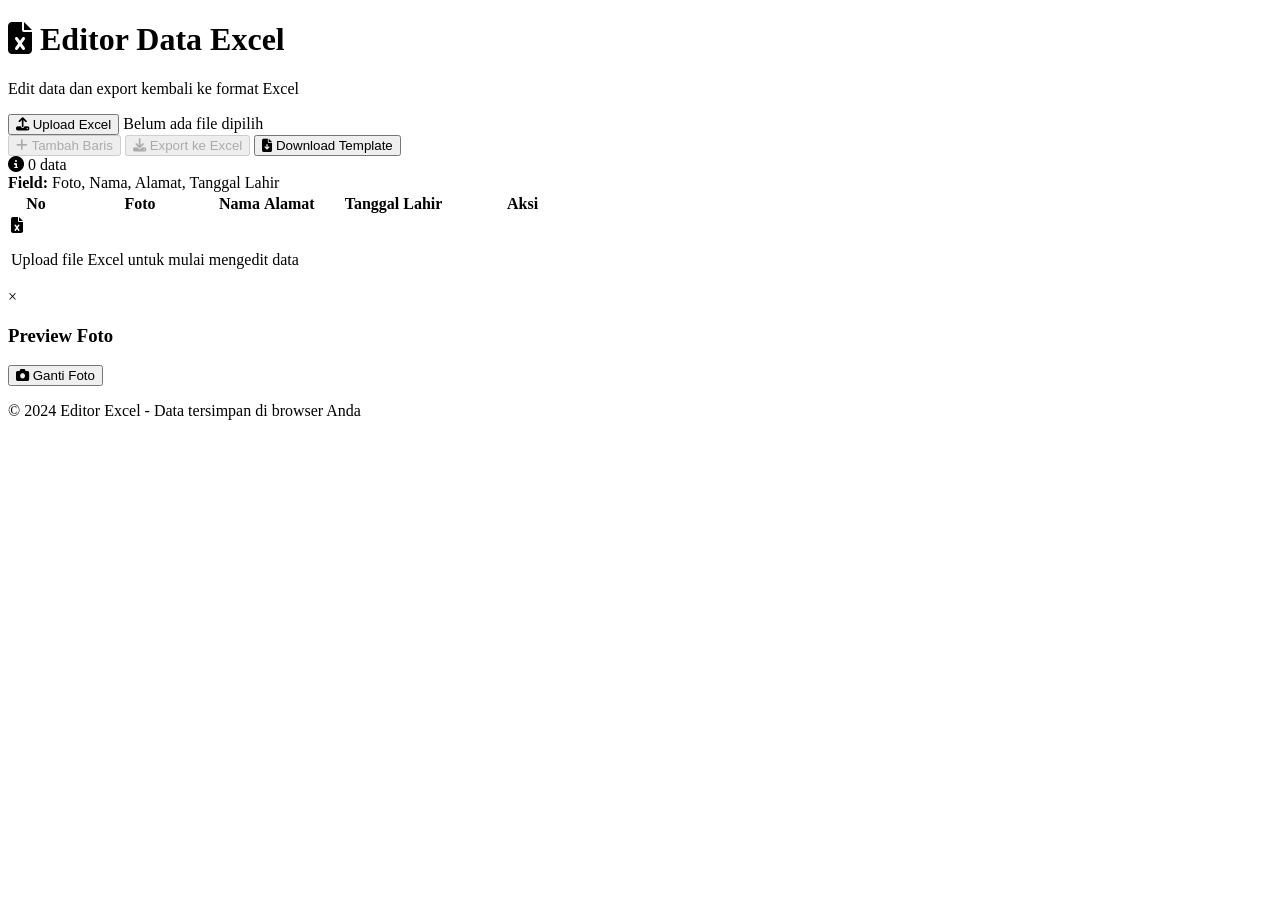
==== index.html @ bfcf3248 "Create index.html" ====
<!DOCTYPE html>
<html lang="id">
<head>
    <meta charset="UTF-8">
    <meta name="viewport" content="width=device-width, initial-scale=1.0">
    <title>Editor Data Excel</title>
    <link rel="stylesheet" href="style.css">
    <!-- SheetJS untuk handling Excel -->
    <script src="https://cdn.sheetjs.com/xlsx-0.20.1/package/dist/xlsx.full.min.js"></script>
    <!-- Font Awesome untuk icon -->
    <link rel="stylesheet" href="https://cdnjs.cloudflare.com/ajax/libs/font-awesome/6.4.0/css/all.min.css">
</head>
<body>
    <div class="container">
        <header>
            <h1><i class="fas fa-file-excel"></i> Editor Data Excel</h1>
            <p>Edit data dan export kembali ke format Excel</p>
        </header>

        <div class="control-panel">
            <div class="file-upload">
                <input type="file" id="excelFile" accept=".xlsx, .xls" hidden>
                <button id="uploadBtn" class="btn btn-primary">
                    <i class="fas fa-upload"></i> Upload Excel
                </button>
                <span id="fileName">Belum ada file dipilih</span>
            </div>
            
            <div class="action-buttons">
                <button id="addRowBtn" class="btn btn-success" disabled>
                    <i class="fas fa-plus"></i> Tambah Baris
                </button>
                <button id="exportBtn" class="btn btn-export" disabled>
                    <i class="fas fa-download"></i> Export ke Excel
                </button>
                <button id="saveTemplateBtn" class="btn btn-secondary">
                    <i class="fas fa-file-download"></i> Download Template
                </button>
            </div>
        </div>

        <div class="data-info">
            <div class="info-box">
                <i class="fas fa-info-circle"></i>
                <span id="rowCount">0 data</span>
            </div>
            <div class="field-info">
                <strong>Field:</strong> Foto, Nama, Alamat, Tanggal Lahir
            </div>
        </div>

        <!-- Tabel Data -->
        <div class="table-container">
            <table id="dataTable">
                <thead>
                    <tr>
                        <th width="50">No</th>
                        <th width="150">Foto</th>
                        <th>Nama</th>
                        <th>Alamat</th>
                        <th width="150">Tanggal Lahir</th>
                        <th width="100">Aksi</th>
                    </tr>
                </thead>
                <tbody id="tableBody">
                    <!-- Data akan diisi oleh JavaScript -->
                    <tr class="empty-row">
                        <td colspan="6">
                            <i class="fas fa-file-excel"></i>
                            <p>Upload file Excel untuk mulai mengedit data</p>
                        </td>
                    </tr>
                </tbody>
            </table>
        </div>

        <!-- Preview Foto Modal -->
        <div id="imageModal" class="modal">
            <div class="modal-content">
                <span class="close">&times;</span>
                <h3>Preview Foto</h3>
                <div id="imagePreview"></div>
                <input type="file" id="imageUpload" accept="image/*" hidden>
                <button id="changeImageBtn" class="btn btn-primary">
                    <i class="fas fa-camera"></i> Ganti Foto
                </button>
            </div>
        </div>

        <footer>
            <p>© 2024 Editor Excel - Data tersimpan di browser Anda</p>
        </footer>
    </div>

    <script src="script.js"></script>
</body>
</html>
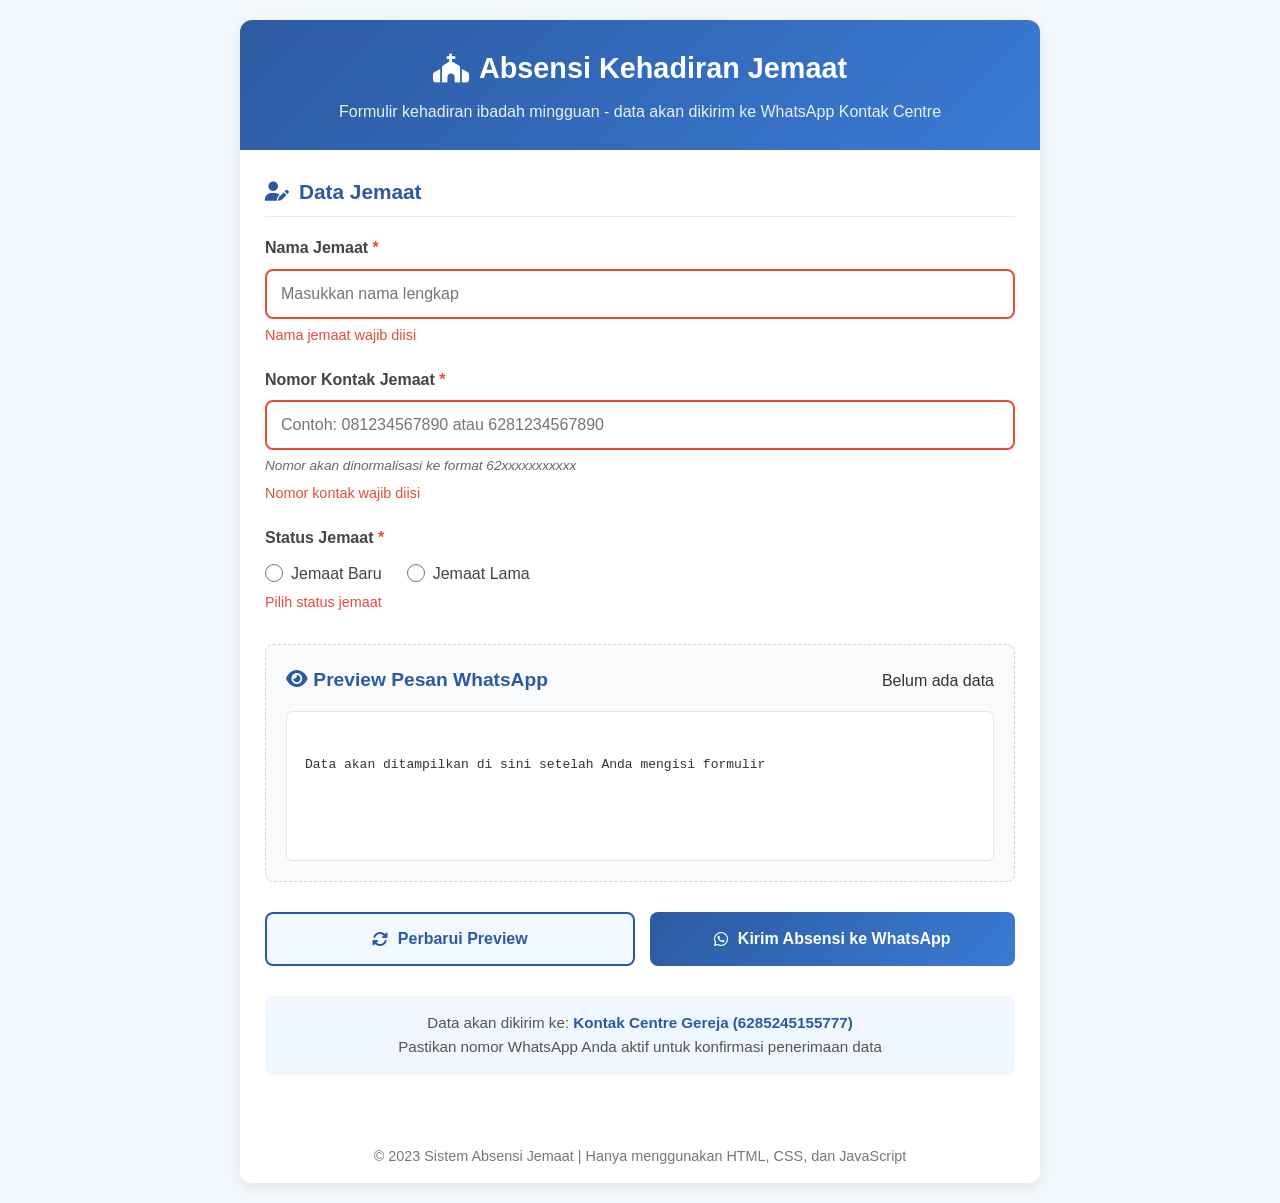
==== commit c1b3c62c: "Rename main.html to index.html" ====
--- a/index.html
+++ b/index.html
@@ -3,95 +3,575 @@
 <head>
     <meta charset="UTF-8">
     <meta name="viewport" content="width=device-width, initial-scale=1.0">
-    <title>Editor Data Excel</title>
-    <link rel="stylesheet" href="style.css">
-    <!-- SheetJS untuk handling Excel -->
-    <script src="https://cdn.sheetjs.com/xlsx-0.20.1/package/dist/xlsx.full.min.js"></script>
-    <!-- Font Awesome untuk icon -->
+    <title>Absensi Kehadiran Jemaat</title>
     <link rel="stylesheet" href="https://cdnjs.cloudflare.com/ajax/libs/font-awesome/6.4.0/css/all.min.css">
+    <style>
+        * {
+            margin: 0;
+            padding: 0;
+            box-sizing: border-box;
+            font-family: 'Segoe UI', Tahoma, Geneva, Verdana, sans-serif;
+        }
+        
+        body {
+            background-color: #f5f8fa;
+            color: #333;
+            line-height: 1.6;
+            padding: 20px;
+            min-height: 100vh;
+        }
+        
+        .container {
+            max-width: 800px;
+            margin: 0 auto;
+            background-color: #fff;
+            border-radius: 12px;
+            box-shadow: 0 5px 15px rgba(0, 0, 0, 0.08);
+            overflow: hidden;
+        }
+        
+        header {
+            background: linear-gradient(135deg, #2c5aa0 0%, #3a7bd5 100%);
+            color: white;
+            padding: 25px 20px;
+            text-align: center;
+        }
+        
+        header h1 {
+            font-size: 1.8rem;
+            margin-bottom: 8px;
+            display: flex;
+            align-items: center;
+            justify-content: center;
+            gap: 10px;
+        }
+        
+        header p {
+            font-size: 1rem;
+            opacity: 0.9;
+        }
+        
+        .content {
+            padding: 25px;
+        }
+        
+        .form-section {
+            margin-bottom: 30px;
+        }
+        
+        .section-title {
+            font-size: 1.3rem;
+            color: #2c5aa0;
+            margin-bottom: 18px;
+            padding-bottom: 8px;
+            border-bottom: 1px solid #eaeaea;
+            display: flex;
+            align-items: center;
+            gap: 10px;
+        }
+        
+        .section-title i {
+            font-size: 1.2rem;
+        }
+        
+        .form-group {
+            margin-bottom: 20px;
+        }
+        
+        label {
+            display: block;
+            margin-bottom: 8px;
+            font-weight: 600;
+            color: #444;
+        }
+        
+        .required::after {
+            content: " *";
+            color: #e74c3c;
+        }
+        
+        input[type="text"],
+        input[type="tel"] {
+            width: 100%;
+            padding: 14px;
+            border: 2px solid #e1e8ed;
+            border-radius: 8px;
+            font-size: 1rem;
+            transition: border-color 0.3s;
+        }
+        
+        input[type="text"]:focus,
+        input[type="tel"]:focus {
+            border-color: #3a7bd5;
+            outline: none;
+        }
+        
+        .radio-group {
+            display: flex;
+            gap: 25px;
+            margin-top: 10px;
+        }
+        
+        .radio-option {
+            display: flex;
+            align-items: center;
+            gap: 8px;
+        }
+        
+        .radio-option input {
+            width: 18px;
+            height: 18px;
+        }
+        
+        .radio-option label {
+            margin-bottom: 0;
+            font-weight: normal;
+        }
+        
+        .preview-section {
+            background-color: #f9fbfd;
+            border-radius: 8px;
+            padding: 20px;
+            margin-top: 10px;
+            border: 1px dashed #c8d6e5;
+        }
+        
+        .preview-title {
+            display: flex;
+            align-items: center;
+            justify-content: space-between;
+            margin-bottom: 15px;
+        }
+        
+        .preview-title h3 {
+            color: #2c5aa0;
+            font-size: 1.2rem;
+        }
+        
+        .preview-content {
+            background-color: #fff;
+            padding: 18px;
+            border-radius: 6px;
+            border: 1px solid #e1e8ed;
+            white-space: pre-line;
+            font-family: monospace;
+            line-height: 1.8;
+            min-height: 150px;
+            overflow-wrap: break-word;
+        }
+        
+        .error-message {
+            color: #e74c3c;
+            font-size: 0.9rem;
+            margin-top: 5px;
+            display: none;
+        }
+        
+        .button-group {
+            display: flex;
+            flex-wrap: wrap;
+            gap: 15px;
+            margin-top: 30px;
+        }
+        
+        button {
+            padding: 16px 24px;
+            border: none;
+            border-radius: 8px;
+            font-size: 1rem;
+            font-weight: 600;
+            cursor: pointer;
+            display: flex;
+            align-items: center;
+            justify-content: center;
+            gap: 10px;
+            transition: all 0.3s ease;
+            flex: 1;
+            min-width: 200px;
+        }
+        
+        .preview-btn {
+            background-color: #f1f8ff;
+            color: #2c5aa0;
+            border: 2px solid #2c5aa0;
+        }
+        
+        .preview-btn:hover {
+            background-color: #e6f0ff;
+        }
+        
+        .submit-btn {
+            background: linear-gradient(135deg, #2c5aa0 0%, #3a7bd5 100%);
+            color: white;
+        }
+        
+        .submit-btn:hover {
+            transform: translateY(-2px);
+            box-shadow: 0 5px 15px rgba(58, 123, 213, 0.3);
+        }
+        
+        .contact-info {
+            margin-top: 30px;
+            padding: 15px;
+            background-color: #f0f7ff;
+            border-radius: 8px;
+            text-align: center;
+            font-size: 0.95rem;
+            color: #555;
+        }
+        
+        .contact-info strong {
+            color: #2c5aa0;
+        }
+        
+        footer {
+            margin-top: 30px;
+            text-align: center;
+            color: #777;
+            font-size: 0.9rem;
+            padding: 15px;
+        }
+        
+        .input-hint {
+            font-size: 0.85rem;
+            color: #666;
+            margin-top: 5px;
+            font-style: italic;
+        }
+        
+        @media (max-width: 768px) {
+            .container {
+                border-radius: 10px;
+            }
+            
+            .content {
+                padding: 20px;
+            }
+            
+            .radio-group {
+                flex-direction: column;
+                gap: 15px;
+            }
+            
+            button {
+                min-width: 100%;
+            }
+            
+            header h1 {
+                font-size: 1.5rem;
+            }
+        }
+        
+        @media (max-width: 480px) {
+            body {
+                padding: 10px;
+            }
+            
+            .content {
+                padding: 15px;
+            }
+            
+            .section-title {
+                font-size: 1.1rem;
+            }
+        }
+    </style>
 </head>
 <body>
     <div class="container">
         <header>
-            <h1><i class="fas fa-file-excel"></i> Editor Data Excel</h1>
-            <p>Edit data dan export kembali ke format Excel</p>
+            <h1><i class="fas fa-church"></i> Absensi Kehadiran Jemaat</h1>
+            <p>Formulir kehadiran ibadah mingguan - data akan dikirim ke WhatsApp Kontak Centre</p>
         </header>
-
-        <div class="control-panel">
-            <div class="file-upload">
-                <input type="file" id="excelFile" accept=".xlsx, .xls" hidden>
-                <button id="uploadBtn" class="btn btn-primary">
-                    <i class="fas fa-upload"></i> Upload Excel
+        
+        <div class="content">
+            <div class="form-section">
+                <h2 class="section-title"><i class="fas fa-user-edit"></i> Data Jemaat</h2>
+                
+                <div class="form-group">
+                    <label for="nama" class="required">Nama Jemaat</label>
+                    <input type="text" id="nama" placeholder="Masukkan nama lengkap">
+                    <div class="error-message" id="error-nama">Nama jemaat wajib diisi</div>
+                </div>
+                
+                <div class="form-group">
+                    <label for="kontak" class="required">Nomor Kontak Jemaat</label>
+                    <input type="tel" id="kontak" placeholder="Contoh: 081234567890 atau 6281234567890">
+                    <div class="input-hint">Nomor akan dinormalisasi ke format 62xxxxxxxxxxx</div>
+                    <div class="error-message" id="error-kontak">Nomor kontak wajib diisi dan harus valid</div>
+                </div>
+                
+                <div class="form-group">
+                    <label class="required">Status Jemaat</label>
+                    <div class="radio-group">
+                        <div class="radio-option">
+                            <input type="radio" id="jemaat-baru-y" name="jemaat-baru" value="Ya">
+                            <label for="jemaat-baru-y">Jemaat Baru</label>
+                        </div>
+                        <div class="radio-option">
+                            <input type="radio" id="jemaat-baru-t" name="jemaat-baru" value="Tidak">
+                            <label for="jemaat-baru-t">Jemaat Lama</label>
+                        </div>
+                    </div>
+                    <div class="error-message" id="error-jemaat">Pilih status jemaat</div>
+                </div>
+            </div>
+            
+            <div class="preview-section">
+                <div class="preview-title">
+                    <h3><i class="fas fa-eye"></i> Preview Pesan WhatsApp</h3>
+                    <span id="preview-status">Belum ada data</span>
+                </div>
+                <div class="preview-content" id="preview-content">
+                    Data akan ditampilkan di sini setelah Anda mengisi formulir
+                </div>
+            </div>
+            
+            <div class="button-group">
+                <button type="button" class="preview-btn" id="preview-btn">
+                    <i class="fas fa-sync-alt"></i> Perbarui Preview
                 </button>
-                <span id="fileName">Belum ada file dipilih</span>
-            </div>
-            
-            <div class="action-buttons">
-                <button id="addRowBtn" class="btn btn-success" disabled>
-                    <i class="fas fa-plus"></i> Tambah Baris
-                </button>
-                <button id="exportBtn" class="btn btn-export" disabled>
-                    <i class="fas fa-download"></i> Export ke Excel
-                </button>
-                <button id="saveTemplateBtn" class="btn btn-secondary">
-                    <i class="fas fa-file-download"></i> Download Template
+                <button type="button" class="submit-btn" id="submit-btn">
+                    <i class="fab fa-whatsapp"></i> Kirim Absensi ke WhatsApp
                 </button>
             </div>
-        </div>
-
-        <div class="data-info">
-            <div class="info-box">
-                <i class="fas fa-info-circle"></i>
-                <span id="rowCount">0 data</span>
-            </div>
-            <div class="field-info">
-                <strong>Field:</strong> Foto, Nama, Alamat, Tanggal Lahir
+            
+            <div class="contact-info">
+                <p>Data akan dikirim ke: <strong>Kontak Centre Gereja (6285245155777)</strong></p>
+                <p>Pastikan nomor WhatsApp Anda aktif untuk konfirmasi penerimaan data</p>
             </div>
         </div>
-
-        <!-- Tabel Data -->
-        <div class="table-container">
-            <table id="dataTable">
-                <thead>
-                    <tr>
-                        <th width="50">No</th>
-                        <th width="150">Foto</th>
-                        <th>Nama</th>
-                        <th>Alamat</th>
-                        <th width="150">Tanggal Lahir</th>
-                        <th width="100">Aksi</th>
-                    </tr>
-                </thead>
-                <tbody id="tableBody">
-                    <!-- Data akan diisi oleh JavaScript -->
-                    <tr class="empty-row">
-                        <td colspan="6">
-                            <i class="fas fa-file-excel"></i>
-                            <p>Upload file Excel untuk mulai mengedit data</p>
-                        </td>
-                    </tr>
-                </tbody>
-            </table>
-        </div>
-
-        <!-- Preview Foto Modal -->
-        <div id="imageModal" class="modal">
-            <div class="modal-content">
-                <span class="close">&times;</span>
-                <h3>Preview Foto</h3>
-                <div id="imagePreview"></div>
-                <input type="file" id="imageUpload" accept="image/*" hidden>
-                <button id="changeImageBtn" class="btn btn-primary">
-                    <i class="fas fa-camera"></i> Ganti Foto
-                </button>
-            </div>
-        </div>
-
+        
         <footer>
-            <p>© 2024 Editor Excel - Data tersimpan di browser Anda</p>
+            <p>© 2023 Sistem Absensi Jemaat | Hanya menggunakan HTML, CSS, dan JavaScript</p>
         </footer>
     </div>
 
-    <script src="script.js"></script>
+    <script>
+        // Nomor WA kontak centre yang hardcoded
+        const WA_CENTRE_NUMBER = "6285245155777";
+        
+        // Elemen DOM
+        const namaInput = document.getElementById('nama');
+        const kontakInput = document.getElementById('kontak');
+        const jemaatBaruInputs = document.querySelectorAll('input[name="jemaat-baru"]');
+        const previewContent = document.getElementById('preview-content');
+        const previewStatus = document.getElementById('preview-status');
+        const previewBtn = document.getElementById('preview-btn');
+        const submitBtn = document.getElementById('submit-btn');
+        
+        // Fungsi untuk menampilkan error
+        function showError(fieldId, message) {
+            const errorElement = document.getElementById(`error-${fieldId}`);
+            errorElement.textContent = message;
+            errorElement.style.display = 'block';
+            
+            // Tambahkan border merah pada input
+            const inputElement = document.getElementById(fieldId);
+            inputElement.style.borderColor = '#e74c3c';
+            
+            return false;
+        }
+        
+        // Fungsi untuk menghapus error
+        function clearError(fieldId) {
+            const errorElement = document.getElementById(`error-${fieldId}`);
+            errorElement.style.display = 'none';
+            
+            // Kembalikan border normal
+            const inputElement = document.getElementById(fieldId);
+            inputElement.style.borderColor = '#e1e8ed';
+            
+            return true;
+        }
+        
+        // Fungsi normalisasi nomor (0 → 62)
+        function normalizePhoneNumber(phone) {
+            // Hapus semua karakter non-digit
+            let normalized = phone.replace(/\D/g, '');
+            
+            // Jika diawali dengan 0, ganti dengan 62
+            if (normalized.startsWith('0')) {
+                normalized = '62' + normalized.substring(1);
+            }
+            
+            // Jika sudah diawali dengan 62, biarkan
+            // Pastikan panjangnya minimal 10 digit
+            if (normalized.length < 10) {
+                return null;
+            }
+            
+            return normalized;
+        }
+        
+        // Fungsi untuk mendapatkan nilai status jemaat
+        function getJemaatStatus() {
+            for (const input of jemaatBaruInputs) {
+                if (input.checked) {
+                    return input.value;
+                }
+            }
+            return null;
+        }
+        
+        // Fungsi untuk validasi form
+        function validateForm() {
+            let isValid = true;
+            
+            // Validasi nama
+            if (!namaInput.value.trim()) {
+                showError('nama', 'Nama jemaat wajib diisi');
+                isValid = false;
+            } else {
+                clearError('nama');
+            }
+            
+            // Validasi kontak
+            const phone = kontakInput.value.trim();
+            if (!phone) {
+                showError('kontak', 'Nomor kontak wajib diisi');
+                isValid = false;
+            } else {
+                const normalizedPhone = normalizePhoneNumber(phone);
+                if (!normalizedPhone) {
+                    showError('kontak', 'Nomor kontak tidak valid');
+                    isValid = false;
+                } else {
+                    clearError('kontak');
+                }
+            }
+            
+            // Validasi status jemaat
+            const jemaatStatus = getJemaatStatus();
+            if (!jemaatStatus) {
+                showError('jemaat', 'Pilih status jemaat');
+                isValid = false;
+            } else {
+                clearError('jemaat');
+            }
+            
+            return isValid;
+        }
+        
+        // Fungsi untuk membuat timestamp saat klik tombol kirim
+        function getCurrentTimestamp() {
+            const now = new Date();
+            
+            // Format: YYYY-MM-DD HH:mm:ss
+            const year = now.getFullYear();
+            const month = String(now.getMonth() + 1).padStart(2, '0');
+            const day = String(now.getDate()).padStart(2, '0');
+            const hours = String(now.getHours()).padStart(2, '0');
+            const minutes = String(now.getMinutes()).padStart(2, '0');
+            const seconds = String(now.getSeconds()).padStart(2, '0');
+            
+            return `${year}-${month}-${day} ${hours}:${minutes}:${seconds}`;
+        }
+        
+        // Fungsi untuk membuat pesan preview (tanpa timestamp)
+        function createPreviewMessage() {
+            const nama = namaInput.value.trim();
+            const kontak = kontakInput.value.trim();
+            const jemaatStatus = getJemaatStatus();
+            
+            if (!nama || !kontak || !jemaatStatus) {
+                previewStatus.textContent = "Isi semua data untuk melihat preview";
+                previewStatus.style.color = "#e67e22";
+                return "Data akan ditampilkan di sini setelah Anda mengisi formulir";
+            }
+            
+            const normalizedPhone = normalizePhoneNumber(kontak);
+            
+            let message = `ABSENSI JEMAAT\n\n`;
+            message += `Nama: ${nama}\n`;
+            message += `Kontak: ${normalizedPhone}\n`;
+            message += `Jemaat Baru: ${jemaatStatus}\n`;
+            message += `Waktu absen: [Timestamp akan ditambahkan saat pengiriman]`;
+            
+            previewStatus.textContent = "Preview aktif";
+            previewStatus.style.color = "#27ae60";
+            
+            return message;
+        }
+        
+        // Fungsi untuk membuat pesan lengkap dengan timestamp
+        function createFullMessage() {
+            const nama = namaInput.value.trim();
+            const kontak = kontakInput.value.trim();
+            const jemaatStatus = getJemaatStatus();
+            const normalizedPhone = normalizePhoneNumber(kontak);
+            
+            // Pembuatan timestamp saat klik tombol kirim
+            const timestamp = getCurrentTimestamp();
+            
+            let message = `ABSENSI JEMAAT\n\n`;
+            message += `Nama: ${nama}\n`;
+            message += `Kontak: ${normalizedPhone}\n`;
+            message += `Jemaat Baru: ${jemaatStatus}\n`;
+            message += `Waktu absen: ${timestamp}`;
+            
+            return message;
+        }
+        
+        // Fungsi untuk memperbarui preview
+        function updatePreview() {
+            if (validateForm()) {
+                const previewMessage = createPreviewMessage();
+                previewContent.textContent = previewMessage;
+            } else {
+                previewContent.textContent = "Perbaiki error pada form untuk melihat preview";
+                previewStatus.textContent = "Ada error pada form";
+                previewStatus.style.color = "#e74c3c";
+            }
+        }
+        
+        // Fungsi untuk mengirim data ke WhatsApp
+        function sendToWhatsApp() {
+            if (!validateForm()) {
+                return;
+            }
+            
+            // Buat pesan lengkap dengan timestamp
+            const fullMessage = createFullMessage();
+            
+            // Encode pesan untuk URL
+            const encodedMessage = encodeURIComponent(fullMessage);
+            
+            // Pembuatan URL wa.me dan encodeURIComponent
+            const waURL = `https://wa.me/${WA_CENTRE_NUMBER}?text=${encodedMessage}`;
+            
+            // Buka WhatsApp di tab baru
+            window.open(waURL, '_blank');
+            
+            // Tampilkan konfirmasi
+            alert("Aplikasi WhatsApp akan terbuka dengan pesan absensi. Pastikan untuk mengirim pesan tersebut ke Kontak Centre.");
+        }
+        
+        // Event Listeners
+        previewBtn.addEventListener('click', updatePreview);
+        
+        submitBtn.addEventListener('click', sendToWhatsApp);
+        
+        // Update preview saat input berubah
+        namaInput.addEventListener('input', function() {
+            clearError('nama');
+            updatePreview();
+        });
+        
+        kontakInput.addEventListener('input', function() {
+            clearError('kontak');
+            updatePreview();
+        });
+        
+        jemaatBaruInputs.forEach(input => {
+            input.addEventListener('change', function() {
+                clearError('jemaat');
+                updatePreview();
+            });
+        });
+        
+        // Inisialisasi preview awal
+        updatePreview();
+    </script>
 </body>
 </html>
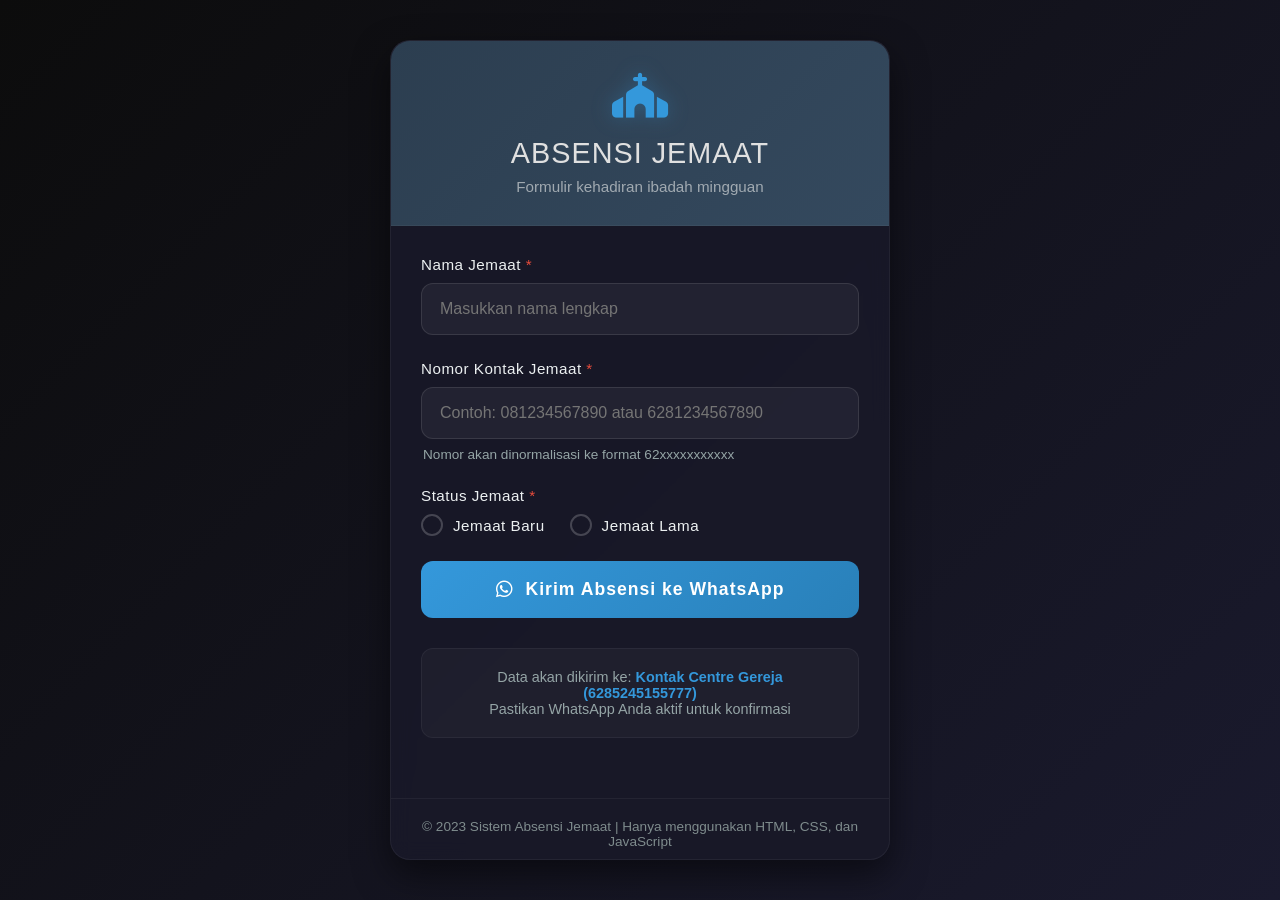
==== commit 48c5b0f0: "Update index.html" ====
--- a/index.html
+++ b/index.html
@@ -4,7 +4,6 @@
     <meta charset="UTF-8">
     <meta name="viewport" content="width=device-width, initial-scale=1.0">
     <title>Absensi Kehadiran Jemaat</title>
-    <link rel="stylesheet" href="https://cdnjs.cloudflare.com/ajax/libs/font-awesome/6.4.0/css/all.min.css">
     <style>
         * {
             margin: 0;
@@ -14,75 +13,68 @@
         }
         
         body {
-            background-color: #f5f8fa;
-            color: #333;
-            line-height: 1.6;
+            background: linear-gradient(135deg, #0c0c0c 0%, #1a1a2e 100%);
+            color: #e0e0e0;
+            min-height: 100vh;
             padding: 20px;
-            min-height: 100vh;
-        }
-        
-        .container {
-            max-width: 800px;
-            margin: 0 auto;
-            background-color: #fff;
-            border-radius: 12px;
-            box-shadow: 0 5px 15px rgba(0, 0, 0, 0.08);
-            overflow: hidden;
-        }
-        
-        header {
-            background: linear-gradient(135deg, #2c5aa0 0%, #3a7bd5 100%);
-            color: white;
-            padding: 25px 20px;
-            text-align: center;
-        }
-        
-        header h1 {
-            font-size: 1.8rem;
-            margin-bottom: 8px;
             display: flex;
             align-items: center;
             justify-content: center;
-            gap: 10px;
-        }
-        
-        header p {
-            font-size: 1rem;
-            opacity: 0.9;
+        }
+        
+        .container {
+            width: 100%;
+            max-width: 500px;
+            background: rgba(25, 25, 40, 0.9);
+            border-radius: 20px;
+            box-shadow: 0 15px 35px rgba(0, 0, 0, 0.5);
+            overflow: hidden;
+            border: 1px solid rgba(255, 255, 255, 0.05);
+            backdrop-filter: blur(10px);
+        }
+        
+        header {
+            background: linear-gradient(135deg, #2c3e50 0%, #34495e 100%);
+            padding: 30px 25px;
+            text-align: center;
+            border-bottom: 1px solid rgba(255, 255, 255, 0.05);
+        }
+        
+        .logo {
+            font-size: 2.8rem;
+            margin-bottom: 15px;
+            color: #3498db;
+            filter: drop-shadow(0 0 10px rgba(52, 152, 219, 0.3));
+        }
+        
+        h1 {
+            font-size: 1.8rem;
+            font-weight: 300;
+            margin-bottom: 8px;
+            letter-spacing: 1px;
+        }
+        
+        .subtitle {
+            color: #bdc3c7;
+            font-size: 0.95rem;
+            opacity: 0.8;
         }
         
         .content {
-            padding: 25px;
-        }
-        
-        .form-section {
-            margin-bottom: 30px;
-        }
-        
-        .section-title {
-            font-size: 1.3rem;
-            color: #2c5aa0;
-            margin-bottom: 18px;
-            padding-bottom: 8px;
-            border-bottom: 1px solid #eaeaea;
-            display: flex;
-            align-items: center;
-            gap: 10px;
-        }
-        
-        .section-title i {
-            font-size: 1.2rem;
+            padding: 30px;
         }
         
         .form-group {
-            margin-bottom: 20px;
+            margin-bottom: 25px;
         }
         
         label {
             display: block;
-            margin-bottom: 8px;
-            font-weight: 600;
-            color: #444;
+            margin-bottom: 10px;
+            color: #ecf0f1;
+            font-weight: 500;
+            font-size: 0.95rem;
+            letter-spacing: 0.5px;
         }
         
         .required::after {
@@ -93,17 +85,21 @@
         input[type="text"],
         input[type="tel"] {
             width: 100%;
-            padding: 14px;
-            border: 2px solid #e1e8ed;
-            border-radius: 8px;
+            padding: 16px 18px;
+            background: rgba(255, 255, 255, 0.05);
+            border: 1px solid rgba(255, 255, 255, 0.1);
+            border-radius: 12px;
+            color: #fff;
             font-size: 1rem;
-            transition: border-color 0.3s;
+            transition: all 0.3s ease;
         }
         
         input[type="text"]:focus,
         input[type="tel"]:focus {
-            border-color: #3a7bd5;
             outline: none;
+            border-color: #3498db;
+            box-shadow: 0 0 0 2px rgba(52, 152, 219, 0.2);
+            background: rgba(255, 255, 255, 0.08);
         }
         
         .radio-group {
@@ -115,137 +111,149 @@
         .radio-option {
             display: flex;
             align-items: center;
-            gap: 8px;
+            gap: 10px;
+            cursor: pointer;
         }
         
         .radio-option input {
-            width: 18px;
-            height: 18px;
+            display: none;
+        }
+        
+        .radio-custom {
+            width: 22px;
+            height: 22px;
+            border: 2px solid rgba(255, 255, 255, 0.2);
+            border-radius: 50%;
+            display: flex;
+            align-items: center;
+            justify-content: center;
+            transition: all 0.3s ease;
+        }
+        
+        .radio-custom::after {
+            content: '';
+            width: 12px;
+            height: 12px;
+            border-radius: 50%;
+            background: #3498db;
+            opacity: 0;
+            transform: scale(0);
+            transition: all 0.3s ease;
+        }
+        
+        .radio-option input:checked + .radio-custom {
+            border-color: #3498db;
+        }
+        
+        .radio-option input:checked + .radio-custom::after {
+            opacity: 1;
+            transform: scale(1);
         }
         
         .radio-option label {
             margin-bottom: 0;
             font-weight: normal;
-        }
-        
-        .preview-section {
-            background-color: #f9fbfd;
-            border-radius: 8px;
-            padding: 20px;
-            margin-top: 10px;
-            border: 1px dashed #c8d6e5;
-        }
-        
-        .preview-title {
-            display: flex;
-            align-items: center;
-            justify-content: space-between;
-            margin-bottom: 15px;
-        }
-        
-        .preview-title h3 {
-            color: #2c5aa0;
-            font-size: 1.2rem;
-        }
-        
-        .preview-content {
-            background-color: #fff;
-            padding: 18px;
-            border-radius: 6px;
-            border: 1px solid #e1e8ed;
-            white-space: pre-line;
-            font-family: monospace;
-            line-height: 1.8;
-            min-height: 150px;
-            overflow-wrap: break-word;
+            cursor: pointer;
+            transition: color 0.3s ease;
+        }
+        
+        .radio-option:hover label {
+            color: #3498db;
+        }
+        
+        .radio-option:hover .radio-custom {
+            border-color: rgba(52, 152, 219, 0.5);
+        }
+        
+        .input-hint {
+            font-size: 0.85rem;
+            color: #95a5a6;
+            margin-top: 8px;
+            margin-left: 2px;
         }
         
         .error-message {
             color: #e74c3c;
             font-size: 0.9rem;
-            margin-top: 5px;
+            margin-top: 8px;
+            margin-left: 2px;
             display: none;
         }
         
-        .button-group {
-            display: flex;
-            flex-wrap: wrap;
-            gap: 15px;
-            margin-top: 30px;
-        }
-        
-        button {
-            padding: 16px 24px;
+        .submit-btn {
+            width: 100%;
+            padding: 18px;
+            background: linear-gradient(135deg, #3498db 0%, #2980b9 100%);
+            color: white;
             border: none;
-            border-radius: 8px;
-            font-size: 1rem;
+            border-radius: 12px;
+            font-size: 1.1rem;
             font-weight: 600;
+            letter-spacing: 1px;
             cursor: pointer;
+            transition: all 0.3s ease;
+            margin-top: 10px;
             display: flex;
             align-items: center;
             justify-content: center;
-            gap: 10px;
-            transition: all 0.3s ease;
-            flex: 1;
-            min-width: 200px;
-        }
-        
-        .preview-btn {
-            background-color: #f1f8ff;
-            color: #2c5aa0;
-            border: 2px solid #2c5aa0;
-        }
-        
-        .preview-btn:hover {
-            background-color: #e6f0ff;
-        }
-        
-        .submit-btn {
-            background: linear-gradient(135deg, #2c5aa0 0%, #3a7bd5 100%);
-            color: white;
+            gap: 12px;
         }
         
         .submit-btn:hover {
             transform: translateY(-2px);
-            box-shadow: 0 5px 15px rgba(58, 123, 213, 0.3);
+            box-shadow: 0 10px 25px rgba(52, 152, 219, 0.4);
+            background: linear-gradient(135deg, #3ca0e3 0%, #2c8bc9 100%);
+        }
+        
+        .submit-btn:active {
+            transform: translateY(0);
+        }
+        
+        .submit-btn i {
+            font-size: 1.2rem;
         }
         
         .contact-info {
             margin-top: 30px;
-            padding: 15px;
-            background-color: #f0f7ff;
-            border-radius: 8px;
+            padding: 20px;
+            background: rgba(255, 255, 255, 0.03);
+            border-radius: 12px;
             text-align: center;
-            font-size: 0.95rem;
-            color: #555;
+            font-size: 0.9rem;
+            color: #95a5a6;
+            border: 1px solid rgba(255, 255, 255, 0.05);
         }
         
         .contact-info strong {
-            color: #2c5aa0;
+            color: #3498db;
+            font-weight: 600;
         }
         
         footer {
             margin-top: 30px;
             text-align: center;
-            color: #777;
-            font-size: 0.9rem;
-            padding: 15px;
-        }
-        
-        .input-hint {
+            color: #7f8c8d;
             font-size: 0.85rem;
-            color: #666;
-            margin-top: 5px;
-            font-style: italic;
+            padding: 20px 0 10px;
+            border-top: 1px solid rgba(255, 255, 255, 0.05);
         }
         
         @media (max-width: 768px) {
+            body {
+                padding: 15px;
+            }
+            
             .container {
-                border-radius: 10px;
+                max-width: 100%;
+                border-radius: 16px;
+            }
+            
+            header {
+                padding: 25px 20px;
             }
             
             .content {
-                padding: 20px;
+                padding: 25px;
             }
             
             .radio-group {
@@ -253,12 +261,12 @@
                 gap: 15px;
             }
             
-            button {
-                min-width: 100%;
-            }
-            
-            header h1 {
-                font-size: 1.5rem;
+            h1 {
+                font-size: 1.6rem;
+            }
+            
+            .logo {
+                font-size: 2.5rem;
             }
         }
         
@@ -268,77 +276,84 @@
             }
             
             .content {
-                padding: 15px;
-            }
-            
-            .section-title {
-                font-size: 1.1rem;
-            }
-        }
+                padding: 20px;
+            }
+            
+            header {
+                padding: 20px 15px;
+            }
+            
+            h1 {
+                font-size: 1.4rem;
+            }
+        }
+        
+        /* Animations */
+        @keyframes fadeIn {
+            from { opacity: 0; transform: translateY(10px); }
+            to { opacity: 1; transform: translateY(0); }
+        }
+        
+        .form-group, .submit-btn, .contact-info {
+            animation: fadeIn 0.5s ease forwards;
+        }
+        
+        .form-group:nth-child(1) { animation-delay: 0.1s; }
+        .form-group:nth-child(2) { animation-delay: 0.2s; }
+        .form-group:nth-child(3) { animation-delay: 0.3s; }
+        .submit-btn { animation-delay: 0.4s; }
+        .contact-info { animation-delay: 0.5s; }
     </style>
+    <link rel="stylesheet" href="https://cdnjs.cloudflare.com/ajax/libs/font-awesome/6.4.0/css/all.min.css">
 </head>
 <body>
     <div class="container">
         <header>
-            <h1><i class="fas fa-church"></i> Absensi Kehadiran Jemaat</h1>
-            <p>Formulir kehadiran ibadah mingguan - data akan dikirim ke WhatsApp Kontak Centre</p>
+            <div class="logo">
+                <i class="fas fa-church"></i>
+            </div>
+            <h1>ABSENSI JEMAAT</h1>
+            <p class="subtitle">Formulir kehadiran ibadah mingguan</p>
         </header>
         
         <div class="content">
-            <div class="form-section">
-                <h2 class="section-title"><i class="fas fa-user-edit"></i> Data Jemaat</h2>
-                
-                <div class="form-group">
-                    <label for="nama" class="required">Nama Jemaat</label>
-                    <input type="text" id="nama" placeholder="Masukkan nama lengkap">
-                    <div class="error-message" id="error-nama">Nama jemaat wajib diisi</div>
+            <div class="form-group">
+                <label for="nama" class="required">Nama Jemaat</label>
+                <input type="text" id="nama" placeholder="Masukkan nama lengkap">
+                <div class="error-message" id="error-nama">Nama jemaat wajib diisi</div>
+            </div>
+            
+            <div class="form-group">
+                <label for="kontak" class="required">Nomor Kontak Jemaat</label>
+                <input type="tel" id="kontak" placeholder="Contoh: 081234567890 atau 6281234567890">
+                <div class="input-hint">Nomor akan dinormalisasi ke format 62xxxxxxxxxxx</div>
+                <div class="error-message" id="error-kontak">Nomor kontak wajib diisi dan harus valid</div>
+            </div>
+            
+            <div class="form-group">
+                <label class="required">Status Jemaat</label>
+                <div class="radio-group">
+                    <div class="radio-option">
+                        <input type="radio" id="jemaat-baru-y" name="jemaat-baru" value="Ya">
+                        <div class="radio-custom"></div>
+                        <label for="jemaat-baru-y">Jemaat Baru</label>
+                    </div>
+                    <div class="radio-option">
+                        <input type="radio" id="jemaat-baru-t" name="jemaat-baru" value="Tidak">
+                        <div class="radio-custom"></div>
+                        <label for="jemaat-baru-t">Jemaat Lama</label>
+                    </div>
                 </div>
-                
-                <div class="form-group">
-                    <label for="kontak" class="required">Nomor Kontak Jemaat</label>
-                    <input type="tel" id="kontak" placeholder="Contoh: 081234567890 atau 6281234567890">
-                    <div class="input-hint">Nomor akan dinormalisasi ke format 62xxxxxxxxxxx</div>
-                    <div class="error-message" id="error-kontak">Nomor kontak wajib diisi dan harus valid</div>
-                </div>
-                
-                <div class="form-group">
-                    <label class="required">Status Jemaat</label>
-                    <div class="radio-group">
-                        <div class="radio-option">
-                            <input type="radio" id="jemaat-baru-y" name="jemaat-baru" value="Ya">
-                            <label for="jemaat-baru-y">Jemaat Baru</label>
-                        </div>
-                        <div class="radio-option">
-                            <input type="radio" id="jemaat-baru-t" name="jemaat-baru" value="Tidak">
-                            <label for="jemaat-baru-t">Jemaat Lama</label>
-                        </div>
-                    </div>
-                    <div class="error-message" id="error-jemaat">Pilih status jemaat</div>
-                </div>
+                <div class="error-message" id="error-jemaat">Pilih status jemaat</div>
             </div>
             
-            <div class="preview-section">
-                <div class="preview-title">
-                    <h3><i class="fas fa-eye"></i> Preview Pesan WhatsApp</h3>
-                    <span id="preview-status">Belum ada data</span>
-                </div>
-                <div class="preview-content" id="preview-content">
-                    Data akan ditampilkan di sini setelah Anda mengisi formulir
-                </div>
-            </div>
-            
-            <div class="button-group">
-                <button type="button" class="preview-btn" id="preview-btn">
-                    <i class="fas fa-sync-alt"></i> Perbarui Preview
-                </button>
-                <button type="button" class="submit-btn" id="submit-btn">
-                    <i class="fab fa-whatsapp"></i> Kirim Absensi ke WhatsApp
-                </button>
-            </div>
+            <button class="submit-btn" id="submit-btn">
+                <i class="fab fa-whatsapp"></i> Kirim Absensi ke WhatsApp
+            </button>
             
             <div class="contact-info">
                 <p>Data akan dikirim ke: <strong>Kontak Centre Gereja (6285245155777)</strong></p>
-                <p>Pastikan nomor WhatsApp Anda aktif untuk konfirmasi penerimaan data</p>
+                <p>Pastikan WhatsApp Anda aktif untuk konfirmasi</p>
             </div>
         </div>
         
@@ -355,9 +370,6 @@
         const namaInput = document.getElementById('nama');
         const kontakInput = document.getElementById('kontak');
         const jemaatBaruInputs = document.querySelectorAll('input[name="jemaat-baru"]');
-        const previewContent = document.getElementById('preview-content');
-        const previewStatus = document.getElementById('preview-status');
-        const previewBtn = document.getElementById('preview-btn');
         const submitBtn = document.getElementById('submit-btn');
         
         // Fungsi untuk menampilkan error
@@ -368,7 +380,10 @@
             
             // Tambahkan border merah pada input
             const inputElement = document.getElementById(fieldId);
-            inputElement.style.borderColor = '#e74c3c';
+            if (inputElement) {
+                inputElement.style.borderColor = '#e74c3c';
+                inputElement.style.boxShadow = '0 0 0 2px rgba(231, 76, 60, 0.2)';
+            }
             
             return false;
         }
@@ -380,7 +395,10 @@
             
             // Kembalikan border normal
             const inputElement = document.getElementById(fieldId);
-            inputElement.style.borderColor = '#e1e8ed';
+            if (inputElement) {
+                inputElement.style.borderColor = 'rgba(255, 255, 255, 0.1)';
+                inputElement.style.boxShadow = 'none';
+            }
             
             return true;
         }
@@ -468,32 +486,6 @@
             return `${year}-${month}-${day} ${hours}:${minutes}:${seconds}`;
         }
         
-        // Fungsi untuk membuat pesan preview (tanpa timestamp)
-        function createPreviewMessage() {
-            const nama = namaInput.value.trim();
-            const kontak = kontakInput.value.trim();
-            const jemaatStatus = getJemaatStatus();
-            
-            if (!nama || !kontak || !jemaatStatus) {
-                previewStatus.textContent = "Isi semua data untuk melihat preview";
-                previewStatus.style.color = "#e67e22";
-                return "Data akan ditampilkan di sini setelah Anda mengisi formulir";
-            }
-            
-            const normalizedPhone = normalizePhoneNumber(kontak);
-            
-            let message = `ABSENSI JEMAAT\n\n`;
-            message += `Nama: ${nama}\n`;
-            message += `Kontak: ${normalizedPhone}\n`;
-            message += `Jemaat Baru: ${jemaatStatus}\n`;
-            message += `Waktu absen: [Timestamp akan ditambahkan saat pengiriman]`;
-            
-            previewStatus.textContent = "Preview aktif";
-            previewStatus.style.color = "#27ae60";
-            
-            return message;
-        }
-        
         // Fungsi untuk membuat pesan lengkap dengan timestamp
         function createFullMessage() {
             const nama = namaInput.value.trim();
@@ -513,24 +505,17 @@
             return message;
         }
         
-        // Fungsi untuk memperbarui preview
-        function updatePreview() {
-            if (validateForm()) {
-                const previewMessage = createPreviewMessage();
-                previewContent.textContent = previewMessage;
-            } else {
-                previewContent.textContent = "Perbaiki error pada form untuk melihat preview";
-                previewStatus.textContent = "Ada error pada form";
-                previewStatus.style.color = "#e74c3c";
-            }
-        }
-        
         // Fungsi untuk mengirim data ke WhatsApp
         function sendToWhatsApp() {
             if (!validateForm()) {
                 return;
             }
             
+            // Tambahkan animasi loading ke tombol
+            const originalText = submitBtn.innerHTML;
+            submitBtn.innerHTML = '<i class="fas fa-spinner fa-spin"></i> Mengirim...';
+            submitBtn.disabled = true;
+            
             // Buat pesan lengkap dengan timestamp
             const fullMessage = createFullMessage();
             
@@ -540,38 +525,35 @@
             // Pembuatan URL wa.me dan encodeURIComponent
             const waURL = `https://wa.me/${WA_CENTRE_NUMBER}?text=${encodedMessage}`;
             
-            // Buka WhatsApp di tab baru
-            window.open(waURL, '_blank');
-            
-            // Tampilkan konfirmasi
-            alert("Aplikasi WhatsApp akan terbuka dengan pesan absensi. Pastikan untuk mengirim pesan tersebut ke Kontak Centre.");
+            // Buka WhatsApp di tab baru setelah jeda singkat
+            setTimeout(() => {
+                window.open(waURL, '_blank');
+                
+                // Kembalikan tombol ke keadaan semula
+                setTimeout(() => {
+                    submitBtn.innerHTML = originalText;
+                    submitBtn.disabled = false;
+                }, 1000);
+            }, 500);
         }
         
         // Event Listeners
-        previewBtn.addEventListener('click', updatePreview);
-        
         submitBtn.addEventListener('click', sendToWhatsApp);
         
-        // Update preview saat input berubah
-        namaInput.addEventListener('input', function() {
-            clearError('nama');
-            updatePreview();
+        // Hapus error saat input berubah
+        namaInput.addEventListener('input', () => clearError('nama'));
+        kontakInput.addEventListener('input', () => clearError('kontak'));
+        
+        jemaatBaruInputs.forEach(input => {
+            input.addEventListener('change', () => clearError('jemaat'));
         });
         
-        kontakInput.addEventListener('input', function() {
-            clearError('kontak');
-            updatePreview();
+        // Submit form dengan Enter key
+        document.addEventListener('keydown', (e) => {
+            if (e.key === 'Enter') {
+                sendToWhatsApp();
+            }
         });
-        
-        jemaatBaruInputs.forEach(input => {
-            input.addEventListener('change', function() {
-                clearError('jemaat');
-                updatePreview();
-            });
-        });
-        
-        // Inisialisasi preview awal
-        updatePreview();
     </script>
 </body>
 </html>
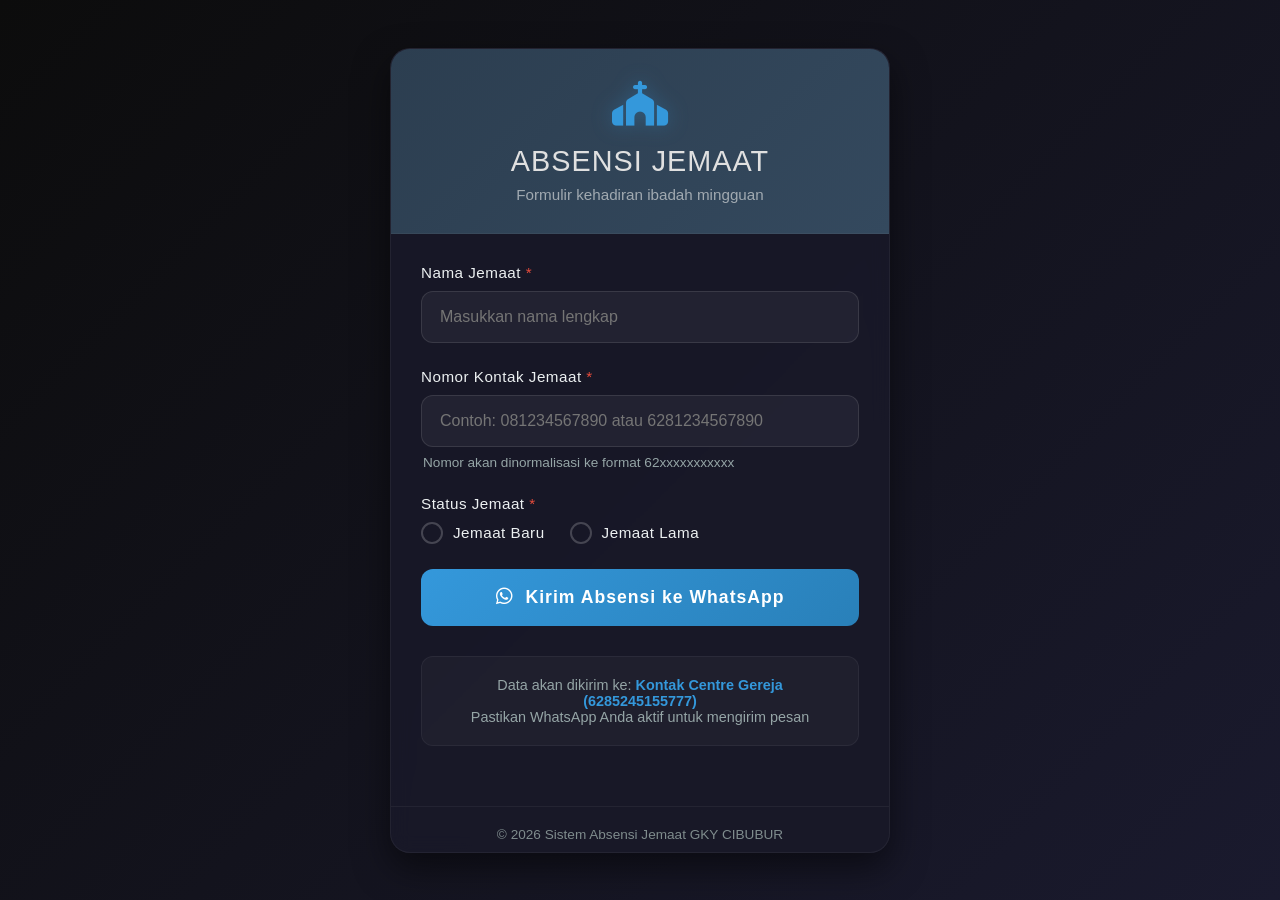
==== commit a137c6c6: "Update index.html" ====
--- a/index.html
+++ b/index.html
@@ -353,12 +353,12 @@
             
             <div class="contact-info">
                 <p>Data akan dikirim ke: <strong>Kontak Centre Gereja (6285245155777)</strong></p>
-                <p>Pastikan WhatsApp Anda aktif untuk konfirmasi</p>
+                <p>Pastikan WhatsApp Anda aktif untuk mengirim pesan</p>
             </div>
         </div>
         
         <footer>
-            <p>© 2023 Sistem Absensi Jemaat | Hanya menggunakan HTML, CSS, dan JavaScript</p>
+            <p>© 2026 Sistem Absensi Jemaat GKY CIBUBUR </p>
         </footer>
     </div>
 
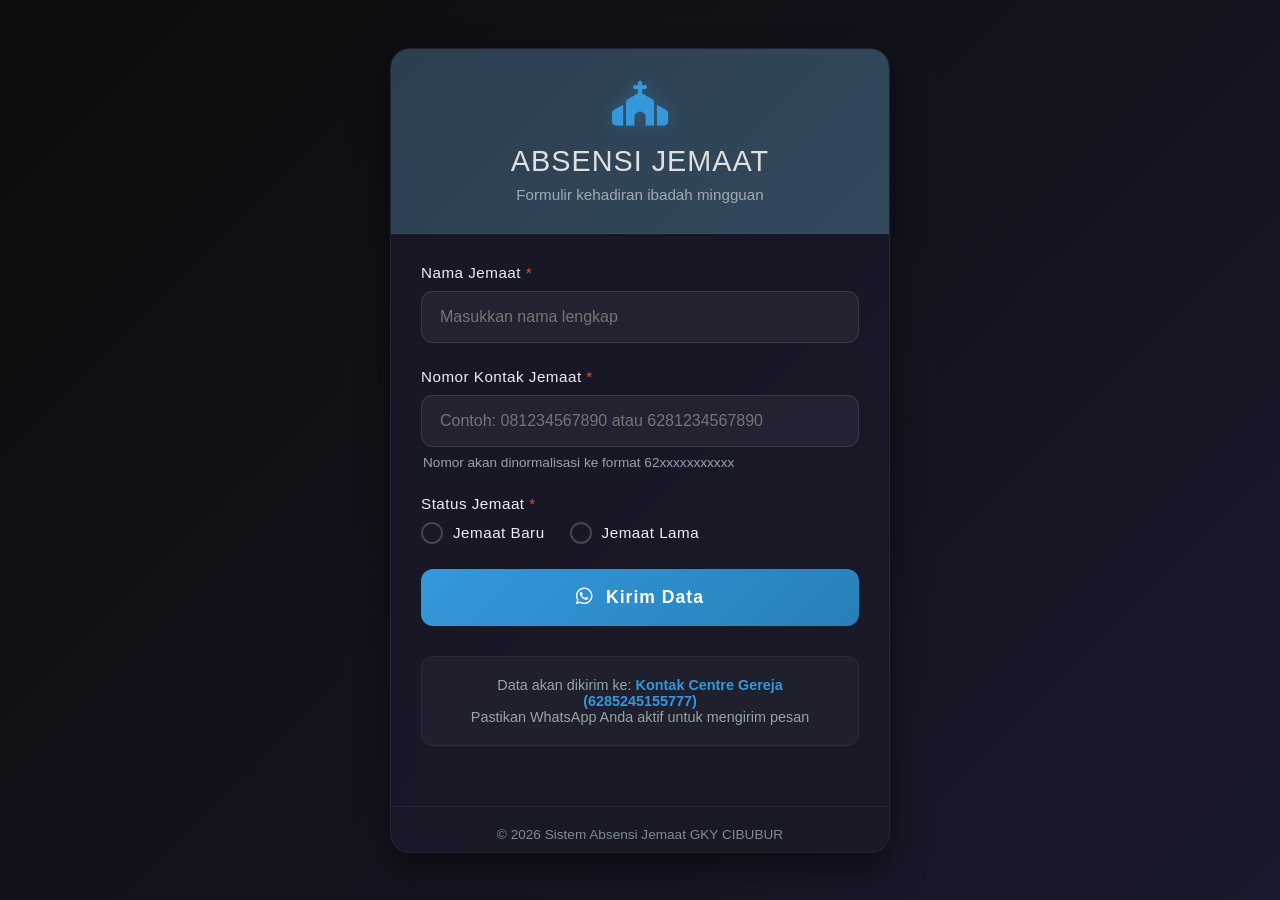
==== commit 9ea7dec2: "Update index.html" ====
--- a/index.html
+++ b/index.html
@@ -348,7 +348,7 @@
             </div>
             
             <button class="submit-btn" id="submit-btn">
-                <i class="fab fa-whatsapp"></i> Kirim Absensi ke WhatsApp
+                <i class="fab fa-whatsapp"></i> Kirim Data
             </button>
             
             <div class="contact-info">
